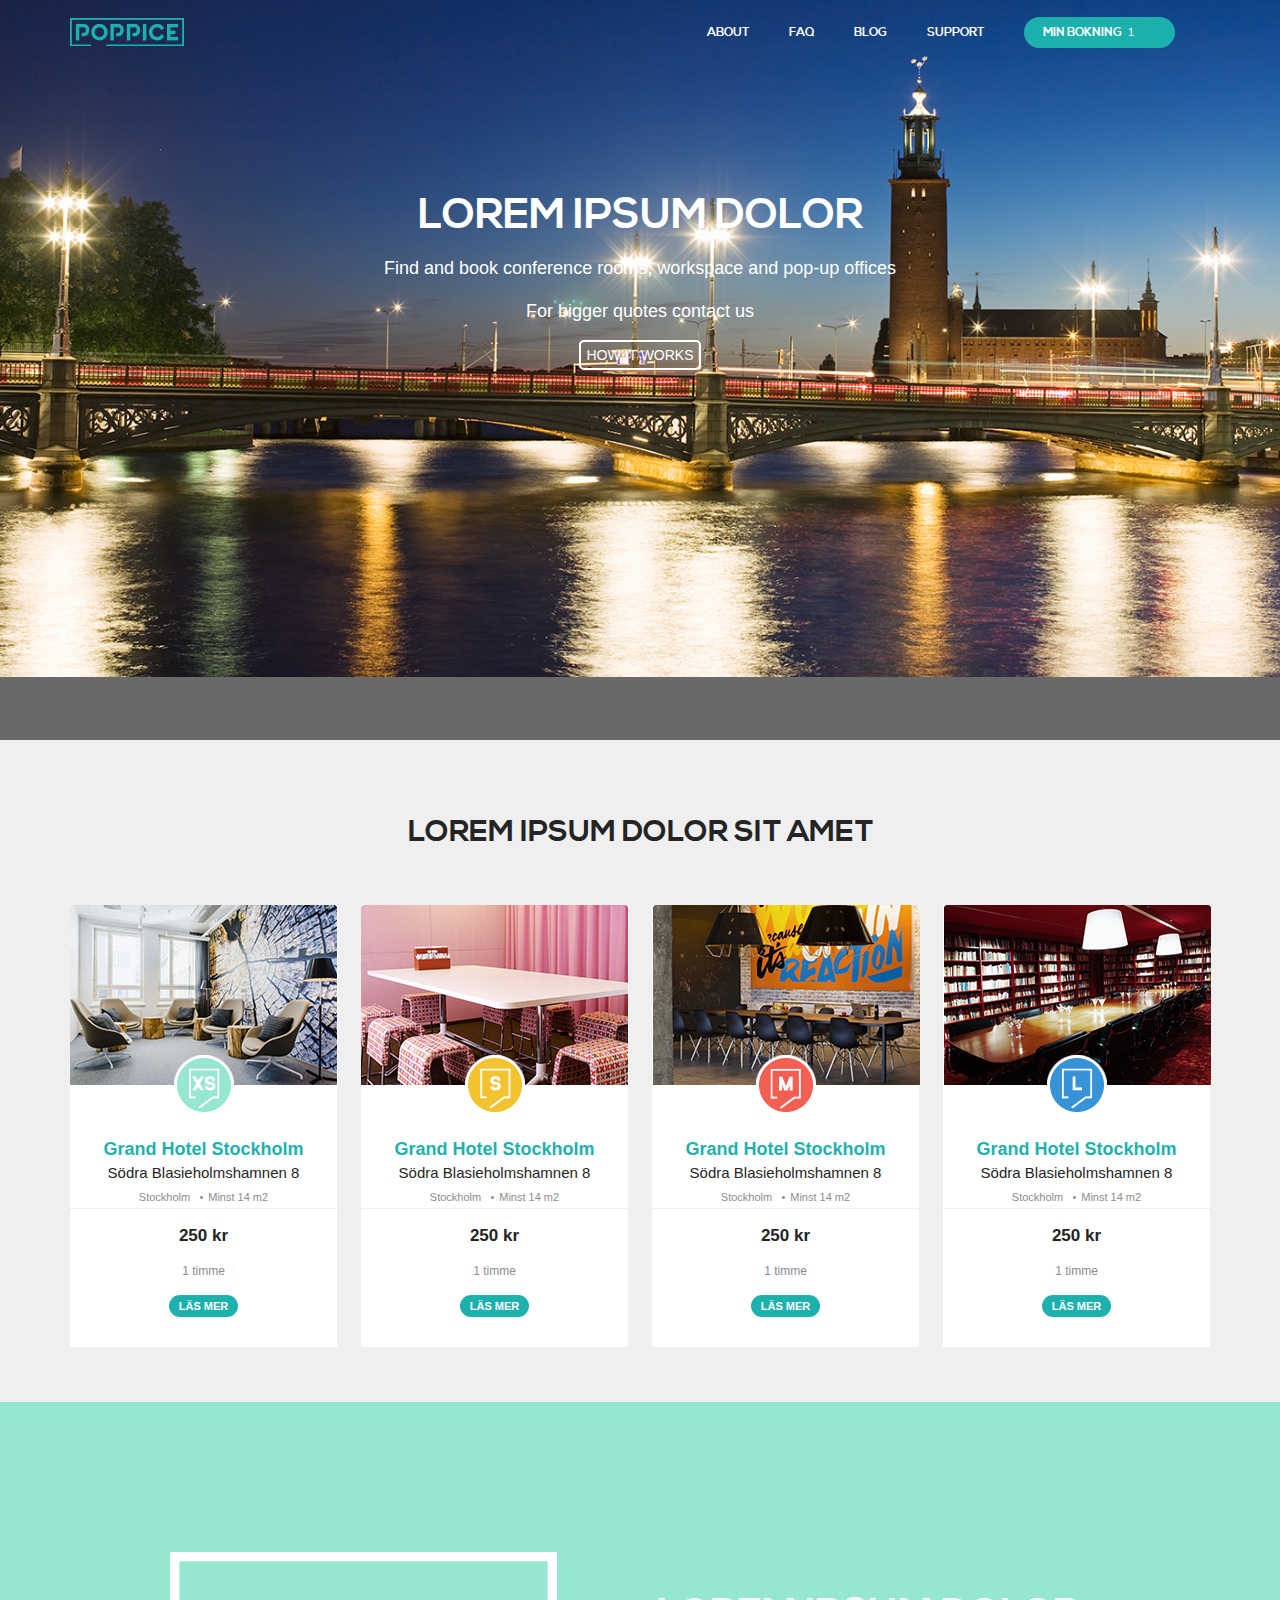
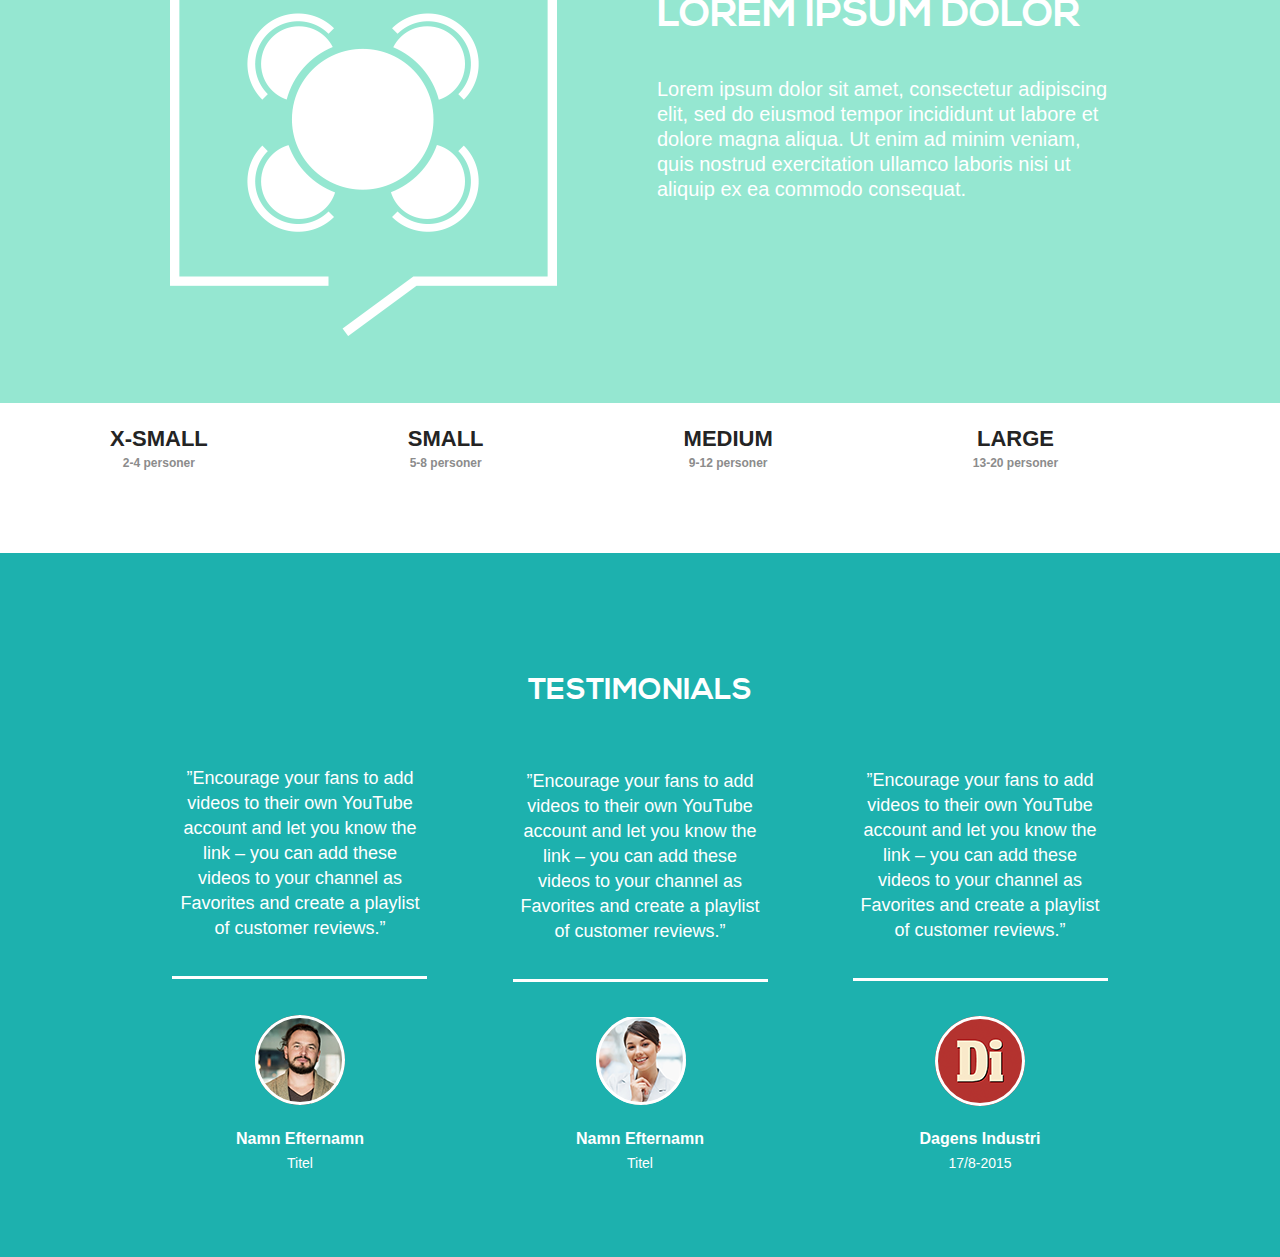
==== index.html @ 33d5b27a "add to git" ====
<!DOCTYPE html>
<html lang="en">
<head>
    <meta charset="UTF-8">
    <title>Title</title>
    <meta name="description" content="lorem ipsum">
    <meta name="keywords" content="lorem ipsum">
    <link rel="stylesheet" href="css/normalize.css">
    <link rel="stylesheet" href="css/style.css">
    <meta name="viewport" content="width=device-width, initial-scale=1.0" />
    <script src="js/jquery-3.3.1.min.js"></script>
</head>
<body>
    <header>
        <div class="container">
            <nav class="header-nav">
            <div class="big-logo"></div>
            <ul class="header-menu">
                <li>About</li>
                <li>Faq</li>
                <li>Blog</li>
                <li>Support</li>
                <li>
                    <a href="#" class="reservation">Min bokning<span class="reservation-counter">1</span></a>
                </li>
            </ul>
        </nav>
            <div class="main-search-block clearfix">
                <h1>Lorem ipsum dolor</h1>
                <p class="header-description">Find and book conference rooms, workspace and pop-up offices</p>
                <div class="search-block">

                </div>
                <p>For bigger quotes contact us</p>
                <a href="#" class="how-it-works">How it works</a>
            </div>
        </div>
    </header>
    <main>
        <div class="container">
            <h2>Lorem ipsum dolor sit amet</h2>
            <div class="promo">
                <div class="promo-item">
                    <div class="promo-item-photo">
                        <img src="image/build-1.jpg" alt="build-1">
                        <img class="size-image" src="image/size-xs.png" alt="size-xs">
                    </div>
                    <p class="promo-item-name">Grand Hotel Stockholm</p>
                    <p class="promo-item-address">Södra Blasieholmshamnen 8</p>
                    <span class="promo-item-town">Stockholm</span>
                    <span class="promo-item-square">Minst 14 m2</span>
                    <div class="price">
                        <p class="price-item">250 kr</p>
                        <p class="rental-time">1 timme</p>
                        <a class="price-read-more" href="#">Läs mer</a>
                    </div>
                </div>
                <div class="promo-item">
                    <div class="promo-item-photo">
                        <img src="image/build-2.jpg" alt="build-2">
                        <img class="size-image" src="image/size-s.png" alt="size-xs">
                    </div>
                    <p class="promo-item-name">Grand Hotel Stockholm</p>
                    <p class="promo-item-address">Södra Blasieholmshamnen 8</p>
                    <span class="promo-item-town">Stockholm</span>
                    <span class="promo-item-square">Minst 14 m2</span>
                    <div class="price">
                        <p class="price-item">250 kr</p>
                        <p class="rental-time">1 timme</p>
                        <a class="price-read-more" href="#">Läs mer</a>
                    </div>
                </div>
                <div class="promo-item">
                    <div class="promo-item-photo">
                        <img src="image/build-3.jpg" alt="build-3">
                        <img class="size-image" src="image/size-m.png" alt="size-xs">
                    </div>
                    <p class="promo-item-name">Grand Hotel Stockholm</p>
                    <p class="promo-item-address">Södra Blasieholmshamnen 8</p>
                    <span class="promo-item-town">Stockholm</span>
                    <span class="promo-item-square">Minst 14 m2</span>
                    <div class="price">
                        <p class="price-item">250 kr</p>
                        <p class="rental-time">1 timme</p>
                        <a class="price-read-more" href="#">Läs mer</a>
                    </div>
                </div>
                <div class="promo-item">
                    <div class="promo-item-photo">
                        <img src="image/build-4.jpg" alt="build-4">
                        <img class="size-image" src="image/size-l.png" alt="size-xs">
                    </div>
                    <p class="promo-item-name">Grand Hotel Stockholm</p>
                    <p class="promo-item-address">Södra Blasieholmshamnen 8</p>
                    <span class="promo-item-town">Stockholm</span>
                    <span class="promo-item-square">Minst 14 m2</span>
                    <div class="price">
                        <p class="price-item">250 kr</p>
                        <p class="rental-time">1 timme</p>
                        <a class="price-read-more" href="#">Läs mer</a>
                    </div>
                </div>
            </div>
        </div>
    </main>
    <section class="promo-info">
        <div class="promo-banner">
            <div class="container promo-info-item">

                <div class="promo-banner-text">
                    <h3>Lorem ipsum dolor</h3>
                    <p class="promo-banner-description">
                        Lorem ipsum dolor sit amet, consectetur adipiscing elit, sed do eiusmod tempor incididunt ut labore et dolore magna aliqua. Ut enim ad minim veniam, quis nostrud exercitation ullamco laboris nisi ut aliquip ex ea commodo consequat.
                    </p>
                </div>

            </div>
        </div>
        <div class="slider-sizes">
            <div class="container">
                <ul class="slider-sizes-item">
                    <li>
                        <p class="slider-sizes-size">X-small</p>
                        <span class="slider-sizes-persons">2-4 personer</span>
                    </li>
                    <li>
                        <p class="slider-sizes-size">Small</p>
                        <span class="slider-sizes-persons">5-8 personer</span>
                    </li>
                    <li>
                        <p class="slider-sizes-size">Medium</p>
                        <span class="slider-sizes-persons">9-12 personer</span>
                    </li>
                    <li>
                        <p class="slider-sizes-size">Large</p>
                        <span class="slider-sizes-persons">13-20 personer</span>
                    </li>
                </ul>
            </div>
        </div>
    </section>
    <section class="testimonials">
        <div class="container">
            <h4>Testimonials</h4>
            <div class="testimonials-slider">
                <div class="testimonials-item">
                    <p class="testimonials-item-review">
                        ”Encourage your fans to add videos to their own YouTube account and let you know the link – you can add these videos to your channel as Favorites and create a playlist of customer reviews.”
                    </p>
                    <div class="testimonials-item-review-autor">
                        <img src="image/reviewer-1.png" alt="review autor photo">
                        <div class="testimonials-item-review-autor-name">
                            <p>Namn Efternamn</p>
                            <span>Titel</span>
                        </div>

                    </div>
                </div>
                <div class="testimonials-item">
                    <p class="testimonials-item-review">
                        ”Encourage your fans to add videos to their own YouTube account and let you know the link – you can add these videos to your channel as Favorites and create a playlist of customer reviews.”
                    </p>
                    <div class="testimonials-item-review-autor">
                        <img src="image/reviewer-2.png" alt="review autor photo">
                        <div class="testimonials-item-review-autor-name">
                        <p>Namn Efternamn</p>
                        <span>Titel</span>
                        </div>

                    </div>
                </div>
                <div class="testimonials-item">
                    <p class="testimonials-item-review">
                        ”Encourage your fans to add videos to their own YouTube account and let you know the link – you can add these videos to your channel as Favorites and create a playlist of customer reviews.”
                    </p>
                    <div class="testimonials-item-review-autor">
                        <img src="image/reviewer-3.png" alt="review autor photo">
                        <div class="testimonials-item-review-autor-name">
                        <p>Dagens Industri</p>
                        <span class="review-date">17/8-2015</span>
                        </div>

                    </div>
                </div>
            </div>
        </div>
    </section>
    <footer></footer>
</body>
</html>
---- css/style.css ----
@font-face {
    font-family: 'nexa_boldregular';
    src: url('../fonts/Nexa_Free_Bold-webfont.eot');
    src: url('../fonts/Nexa_Free_Bold-webfont.eot?#iefix') format('embedded-opentype'),
    url('../fonts/Nexa_Free_Bold-webfont.woff2') format('woff2'),
    url('../fonts/Nexa_Free_Bold-webfont.woff') format('woff'),
    url('../fonts/Nexa_Free_Bold-webfont.ttf') format('truetype');
    url('')
    font-weight: normal;
    font-style: normal;
}
*{
    font-family: 'Open Sans', sans-serif;
    font-size: 18px;
    line-height: 25px;
    font-weight: normal;
    -webkit-box-sizing: border-box;
    box-sizing: border-box;
}
html, body{
    position: relative;
    height: 100%;
    margin: 0;
}
.container{
    max-width: 1140px;
    margin: 0 auto;
}
.clearfix::after {
    content: "";
    clear: both;
    display: table;
}
/*header*/
header{
    height: 740px;
    background-image: url("../image/header-background.jpg");
    background-repeat: no-repeat;
    background-position-x: center;
    background-size: 100%;
    background-color: dimgray;
}
.header-nav{
    min-height: 40px;
}
.big-logo{
    display: inline-block;
    width: 114px;
    height: 28px;
    margin-top: 18px;
    background-image: url("../image/logo.png");
}
.header-menu{
    float: right;
}
.header-menu {
    list-style: none;
}
.header-menu li{
    display: inline-block;
    margin-right: 35px;
    font-family: 'nexa_boldregular';
    text-transform: uppercase;
    font-size: 12px;
    line-height: 28px;
    color: #ffffff;
    white-space: nowrap;
}
.header-menu .reservation{
    padding-top: 8px;
    padding-right: 33px;
    padding-bottom: 8px;
    padding-left: 19px;
    border-radius: 30px;
    font-family: 'nexa_boldregular';
    text-transform: uppercase;
    text-decoration: none;
    font-size: 12px;
    color: #ffffff;
    background-color: #1db1ae;
}
.reservation .reservation-counter{
    font-size: 11px;
    margin-top: 0;
    margin-right: 8px;
    margin-bottom: 0;
    margin-left: 6px;
}
h1, h2, h3, h4, h5, h6{
    font-family: 'nexa_boldregular';
}
.main-search-block{
    margin-top: 150px;
    text-align: center;
    color: #ffffff;
}
h1{
    font-size: 42px;
    color: #ffffff;
    text-transform: uppercase;
}
.how-it-works{
    padding: 5px;
    border: 2px solid #ffffff;
    border-radius: 5px;
    font-size: 14px;
    color: #ffffff;
    text-transform: uppercase;
    background: transparent;
    text-decoration: none;
}
/*main*/
main{
    padding-top: 55px;
    padding-bottom: 55px;
    text-align: center;
    background-color: #efefef;
}
h2{
    font-size: 30px;
    color: #242424;
    text-transform: uppercase;
}
.promo{
    margin-top: 60px;
    font-size: 0;
}
.promo-item{
    display: inline-block;
    margin-right: 24px;
    height: 442px;
    font-size: 15px;
    background-color: #ffffff;
}
.promo-item:last-child{
    margin-right: 0;
}
.promo-item-photo{
    position: relative;
    margin-bottom: 50px;
    width: 267px;
    height: 180px;
}
.size-image{
    position: absolute;
    width: 60px;
    height: 60px;
    z-index: 99;
    bottom: -30px;
    left: calc(50% - 30px);
}
.promo-item-name{
    margin: 0;
    font-size: 18px;
    line-height: 28px;
    color: #1db1ae;
    font-weight: 600;
}
.promo-item-address{
    margin: 0;
    font-size: 15px;
    line-height: 20px;
    color: #242424;
    font-weight: 400;
}
.promo-item-town,
.promo-item-square{
    margin: 0;
    font-size: 11px;
    line-height: 20px;
    color: #8c8c8c;
    font-weight: 400;
}
.promo-item-square{
    margin-left: 5px;
}
.promo-item-square::before{
    margin-right: 5px;
    content: '•';
}
.price{
    border-top: 1px solid #efefef;
}
.price-item{
    font-size: 17px;
    line-height: 20px;
    color: #242424;
    font-weight: 700;
}
.rental-time{
    font-size: 12px;
    line-height: 17px;
    color: #8c8c8c;
    font-weight: 400;
}
.price-read-more{
    padding: 5px 10px;
    font-size: 11px;
    line-height: 17px;
    color: #ffffff;
    font-weight: 700;
    text-decoration: none;
    text-transform: uppercase;
    background-color: #1db1ae;
    border-radius: 15px;
}
/*promo-info*/
.promo-info{
    background-color: #95e7d1;
}
.promo-info-item{
    height: 583px;
    padding-top: 150px;
    background-image: url("../image/room.svg");
    background-repeat: no-repeat;
    background-position-y: 150px;
    background-position-x: 100px;
}
.promo-banner-image,
.promo-banner-text{
    display: inline-block;
}
.promo-banner-image{
    margin: 0 100px;
    width: 387px;
    height: 384px;
}
.promo-banner-text{
    margin-left: 587px;
    width: 460px;
}
.promo-info h3{
    font-size: 40px;
    line-height: 45px;
    color: #ffffff;
    font-weight: 400;
    text-transform: uppercase;
}
.promo-banner-description{
    font-size: 20px;
    line-height: 25px;
    color: #ffffff;
    font-weight: 400;
}
/*slider-sizes*/
.slider-sizes{
    min-height: 150px;
    background-color: #ffffff;
}
.slider-sizes-item{
    list-style: none;
}
.slider-sizes-item li{
    display: inline-block;
    margin-right: 195px;
    text-align: center;
    font-size: 0;
    white-space: nowrap;
}
.slider-sizes-item li:last-child{
    margin-right: 0;
}
.slider-sizes-size{
    margin-bottom: 0;
    font-size: 22px;
    line-height: 27px;
    color: #242424;
    font-weight: 800;
    text-transform: uppercase;
}
.slider-sizes-persons{
    font-size: 12px;
    line-height: 22px;
    color: #8c8c8c;
    font-weight: 600;
}
.testimonials{
    padding-top: 80px;
    padding-bottom: 80px;
    text-align: center;
    background-color: #1db1ae;
    color: #ffffff;
}
.testimonials h4{
    font-size: 30px;
    line-height: 35px;
    color: #ffffff;
    font-weight: 400;
    text-transform: uppercase;
}
.testimonials-item{
    display: inline-block;
    margin-right: 80px;
    width: 255px;
}
.testimonials-item:last-child{
    margin-right: 0;
}
.testimonials-item-review{
    margin-bottom: 35px;
    padding-right: 5px;
    padding-bottom: 35px;
    padding-left: 5px;
    border-bottom: 3px solid #ffffff;
    font-size: 18px;
    line-height: 25px;
    color: #ffffff;
    font-weight: 400;
}
.testimonials-item-review-autor-name p{
    margin-bottom: 0;
    font-size: 16px;
    line-height: 20px;
    color: #ffffff;
    font-weight: 600;
}
.testimonials-item-review-autor-name span{
    font-size: 14px;
    line-height: 28px;
    color: #ffffff;
    font-weight: 400;
}















/* media */
@media screen and (max-width: 1024px) {

}
@media screen and (max-width: 768px){

}
@media screen and (max-width: 479px){

}
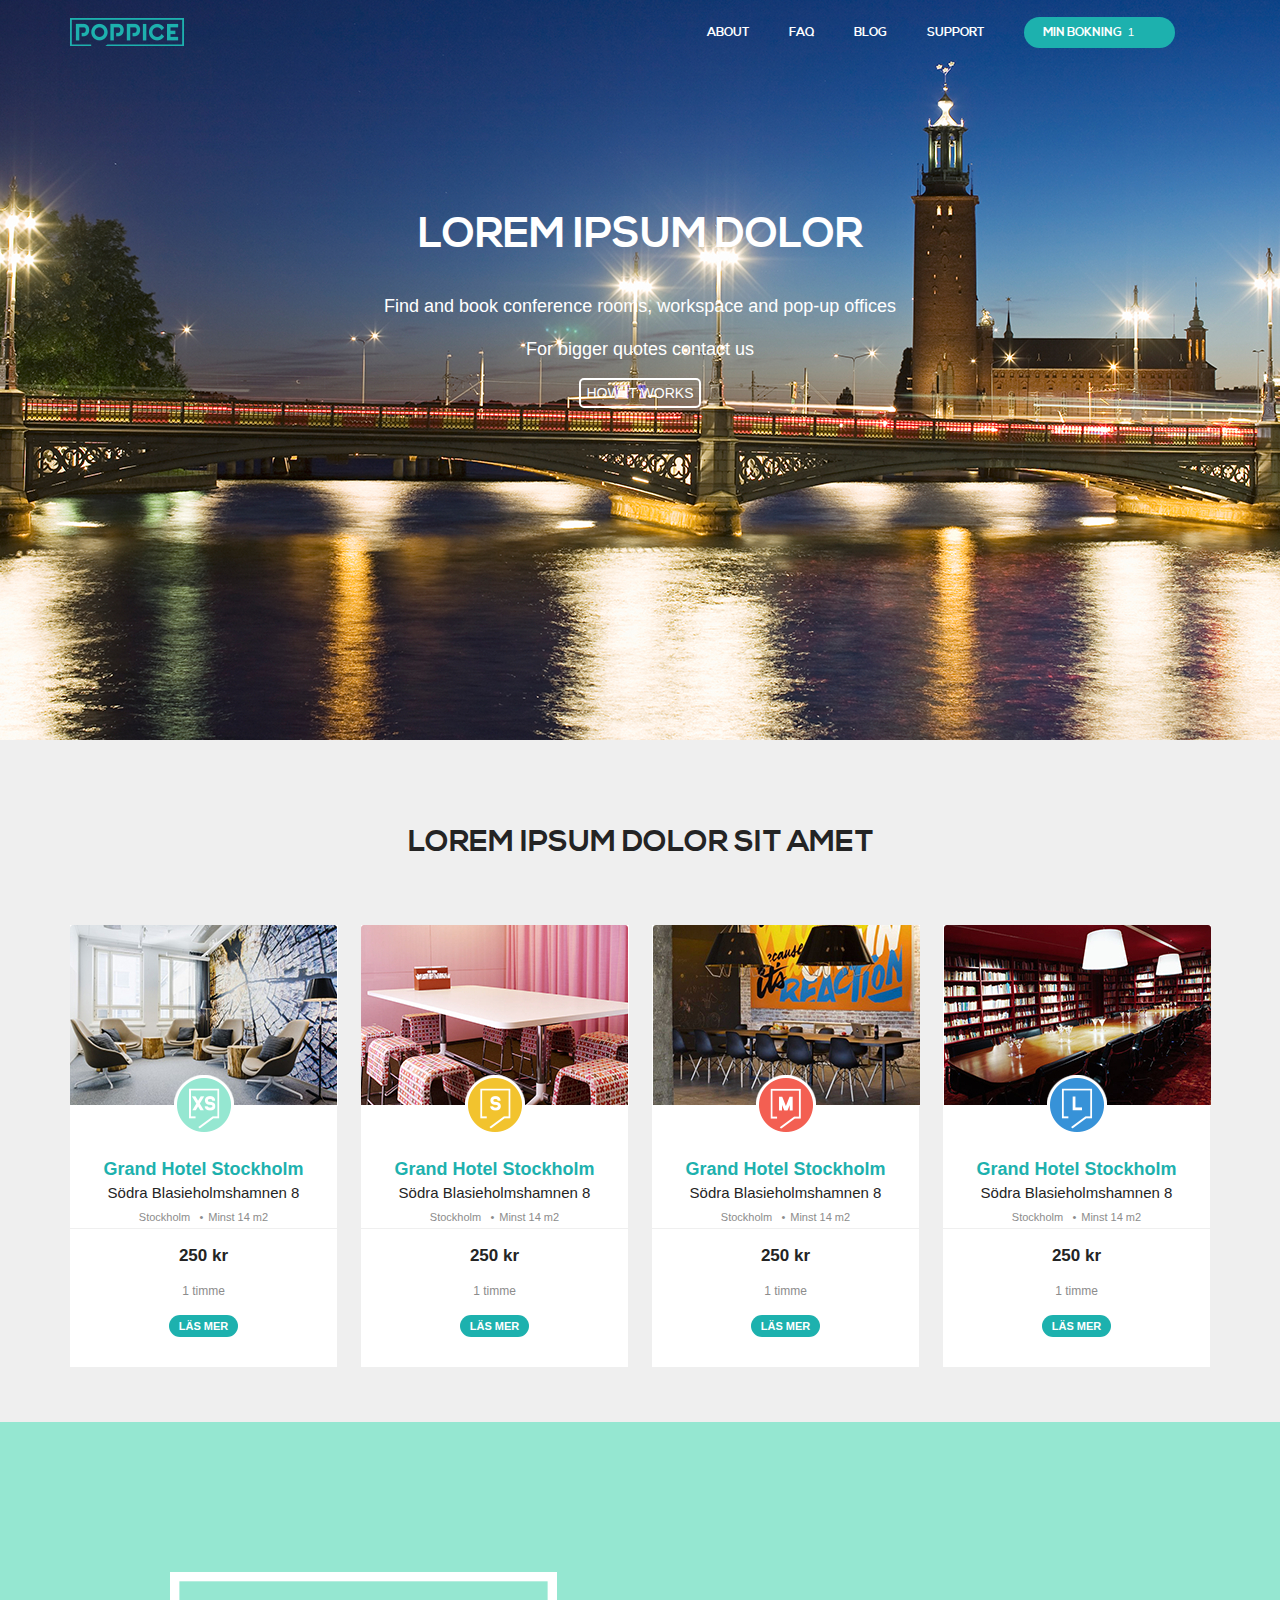
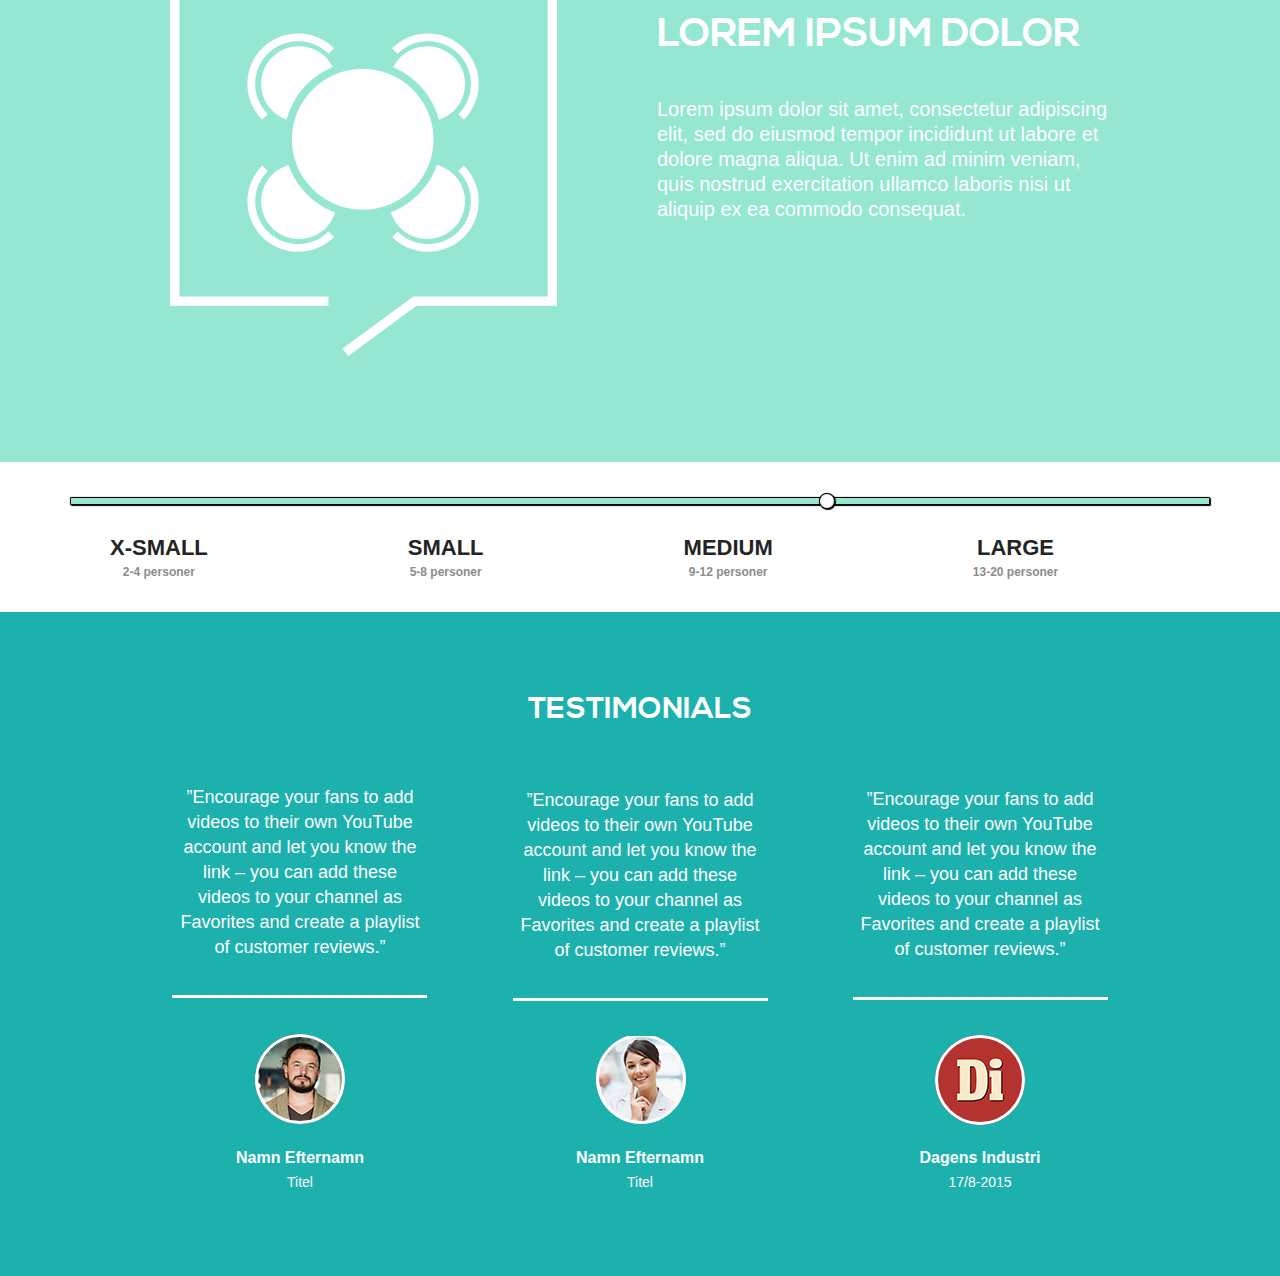
==== commit 87be6fdb: "add adaptive design without adaptive menu and input range slider" ====
--- a/index.html
+++ b/index.html
@@ -16,10 +16,10 @@
             <nav class="header-nav">
             <div class="big-logo"></div>
             <ul class="header-menu">
-                <li>About</li>
-                <li>Faq</li>
-                <li>Blog</li>
-                <li>Support</li>
+                <li><a href="#">About</a></li>
+                <li><a href="#">Faq</a></li>
+                <li><a href="#">Blog</a></li>
+                <li><a href="#">Support</a></li>
                 <li>
                     <a href="#" class="reservation">Min bokning<span class="reservation-counter">1</span></a>
                 </li>
@@ -118,6 +118,14 @@
         </div>
         <div class="slider-sizes">
             <div class="container">
+                <input type="range" name="sizes" min="1" max="4" step="1">
+                <datalist id="sizes">
+                    <option value="xs" label="xs"></option>
+                    <option value="s" label="s"></option>
+                    <option value="m" label="m"></option>
+                    <option value="l" label="l"></option>
+
+                </datalist>
                 <ul class="slider-sizes-item">
                     <li>
                         <p class="slider-sizes-size">X-small</p>
@@ -179,7 +187,6 @@
                         <p>Dagens Industri</p>
                         <span class="review-date">17/8-2015</span>
                         </div>
-
                     </div>
                 </div>
             </div>
--- a/css/style.css
+++ b/css/style.css
@@ -5,7 +5,6 @@
     url('../fonts/Nexa_Free_Bold-webfont.woff2') format('woff2'),
     url('../fonts/Nexa_Free_Bold-webfont.woff') format('woff'),
     url('../fonts/Nexa_Free_Bold-webfont.ttf') format('truetype');
-    url('')
     font-weight: normal;
     font-style: normal;
 }
@@ -37,7 +36,7 @@
     background-image: url("../image/header-background.jpg");
     background-repeat: no-repeat;
     background-position-x: center;
-    background-size: 100%;
+    background-size: cover;
     background-color: dimgray;
 }
 .header-nav{
@@ -58,13 +57,17 @@
 }
 .header-menu li{
     display: inline-block;
+    
+    white-space: nowrap;
+}
+.header-menu a{
     margin-right: 35px;
     font-family: 'nexa_boldregular';
     text-transform: uppercase;
+    text-decoration: none;
     font-size: 12px;
     line-height: 28px;
     color: #ffffff;
-    white-space: nowrap;
 }
 .header-menu .reservation{
     padding-top: 8px;
@@ -88,6 +91,7 @@
 }
 h1, h2, h3, h4, h5, h6{
     font-family: 'nexa_boldregular';
+    line-height: 1.5;
 }
 .main-search-block{
     margin-top: 150px;
@@ -216,6 +220,9 @@
     background-position-y: 150px;
     background-position-x: 100px;
 }
+.promo-banner{
+    height: 640px;
+}
 .promo-banner-image,
 .promo-banner-text{
     display: inline-block;
@@ -243,11 +250,106 @@
     font-weight: 400;
 }
 /*slider-sizes*/
+/*input styling*/
+.slider-sizes input[type=range]{
+    width: 100%;
+}
+.slider-sizes input[type=range] {
+  -webkit-appearance: none;
+  margin: 35px 0 0 0;
+  width: 100%;
+}
+.slider-sizes  input[type=range]:focus {
+  outline: none;
+}
+.slider-sizes input[type=range]::-webkit-slider-runnable-track {
+  width: 100%;
+  height: 8.4px;
+  cursor: pointer;
+  animate: 0.2s;
+  box-shadow: 1px 1px 1px #000000, 0px 0px 1px #0d0d0d;
+  background: #95e7d1;
+  border-radius: 1.3px;
+  border: 0.2px solid #010101;
+}
+.slider-sizes input[type=range]::-webkit-slider-thumb {
+  box-shadow: 1px 1px 1px #000000, 0px 0px 1px #0d0d0d;
+  border: 1px solid #000000;
+  height: 16px;
+  width: 16px;
+  border-radius: 50%;
+  background: #ffffff;
+  cursor: pointer;
+  -webkit-appearance: none;
+  margin-top: -5px;
+}
+.slider-sizes input[type=range]:focus::-webkit-slider-runnable-track {
+  background: #367ebd;
+}
+.slider-sizes input[type=range]::-moz-range-track {
+  width: 100%;
+  height: 8.4px;
+  cursor: pointer;
+  animate: 0.2s;
+  box-shadow: 1px 1px 1px #000000, 0px 0px 1px #0d0d0d;
+  background: #95e7d1;
+  border-radius: 1.3px;
+  border: 0.2px solid #010101;
+}
+.slider-sizes input[type=range]::-moz-range-thumb {
+  box-shadow: 1px 1px 1px #000000, 0px 0px 1px #0d0d0d;
+  border: 1px solid #000000;
+  height: 36px;
+  width: 16px;
+  border-radius: 3px;
+  background: #ffffff;
+  cursor: pointer;
+}
+.slider-sizes input[type=range]::-ms-track {
+  width: 100%;
+  height: 8.4px;
+  cursor: pointer;
+  animate: 0.2s;
+  background: transparent;
+  border-color: transparent;
+  border-width: 16px 0;
+  color: transparent;
+}
+.slider-sizes input[type=range]::-ms-fill-lower {
+  background: #2a6495;
+  border: 0.2px solid #010101;
+  border-radius: 2.6px;
+  box-shadow: 1px 1px 1px #000000, 0px 0px 1px #0d0d0d;
+}
+.slider-sizes input[type=range]::-ms-fill-upper {
+  background: #95e7d1;
+  border: 0.2px solid #010101;
+  border-radius: 2.6px;
+  box-shadow: 1px 1px 1px #000000, 0px 0px 1px #0d0d0d;
+}
+.slider-sizes input[type=range]::-ms-thumb {
+  box-shadow: 1px 1px 1px #000000, 0px 0px 1px #0d0d0d;
+  border: 1px solid #000000;
+  height: 36px;
+  width: 16px;
+  border-radius: 3px;
+  background: #ffffff;
+  cursor: pointer;
+}
+.slider-sizes input[type=range]:focus::-ms-fill-lower {
+  background: #95e7d1;
+}
+.slider-sizes input[type=range]:focus::-ms-fill-upper {
+  background: #367ebd;
+}
+
 .slider-sizes{
     min-height: 150px;
     background-color: #ffffff;
 }
 .slider-sizes-item{
+    margin-top: 0;
+    margin-bottom: 0;
     list-style: none;
 }
 .slider-sizes-item li{
@@ -282,6 +384,7 @@
     color: #ffffff;
 }
 .testimonials h4{
+    margin-top: 0;
     font-size: 30px;
     line-height: 35px;
     color: #ffffff;
@@ -320,28 +423,102 @@
     color: #ffffff;
     font-weight: 400;
 }
+/* media */
+@media screen and (max-width: 1140px) {
+    .container{
+        padding-right: 10px;
+        padding-left: 10px;
+    }
+    .promo-item{
+        margin-bottom: 25px;
+        margin-left: 25px;
+    }
+    .promo-item:last-child{
+        margin-right: 25px;
+    }
+    .promo-banner-text{
+        margin-left: 500px;
+    }
+}
+@media screen and (max-width: 1024px) {
+    .promo-info-item{
+        height: 300px;
+        padding-top: 0px;
+        background-size: 200px;
+        background-position-y: 45px;
+        background-position-x: 25px;
+    }
+    .promo-banner{
+        height: auto;
+    }
+    .promo-banner-text {
+        margin-left: 250px;
+    }
+    .slider-sizes-item li {
+        margin-right: 95px;
+    }
+    .testimonials {
+        padding-top: 5px;
+    }
+    .testimonials h4 {
+        margin-bottom: 0;
+    }
+    .testimonials-item {
+        margin-right: 25px;
+        margin-left: 25px;
+    }
+    .testimonials-item:last-child{
+        margin-right: 25px;
+        margin-left: 25px;
+    }
 
-
-
-
-
-
-
-
-
-
-
-
-
-
-
-/* media */
-@media screen and (max-width: 1024px) {
-
 }
 @media screen and (max-width: 768px){
-
+    header {
+        height: 560px;
+    }
+    .container>h2{
+        margin-bottom: -20px;
+    }
+    main {
+        padding-top: 10px;
+        padding-bottom: 10px;
+    }
+    .promo-banner{
+        height: auto;
+    }
+    .promo-info-item{
+        height: auto;
+        padding-top: 80px;
+        background-size: 100px;
+        background-position-y: 10px;
+        background-position-x: 50%;
+        text-align: center;
+    }
+    .promo-banner-text {
+        margin-right: 10px;
+        margin-left: 10px;
+        width: 400px
+    }
+    .promo-info h3 {
+        margin-bottom: -20px;
+    }
+    .slider-sizes-item{
+        padding-right: 10px;
+        padding-left: 10px;
+    }
+    .testimonials-item {
+        border-bottom: 1px dotted #ffffff;
+    }
 }
 @media screen and (max-width: 479px){
-
+    .promo-banner{
+        height: auto;
+    }
+    .promo-banner-text{
+        width: auto;
+    }
+    .slider-sizes-item li {
+        margin-right: 15px;
+    }
 }